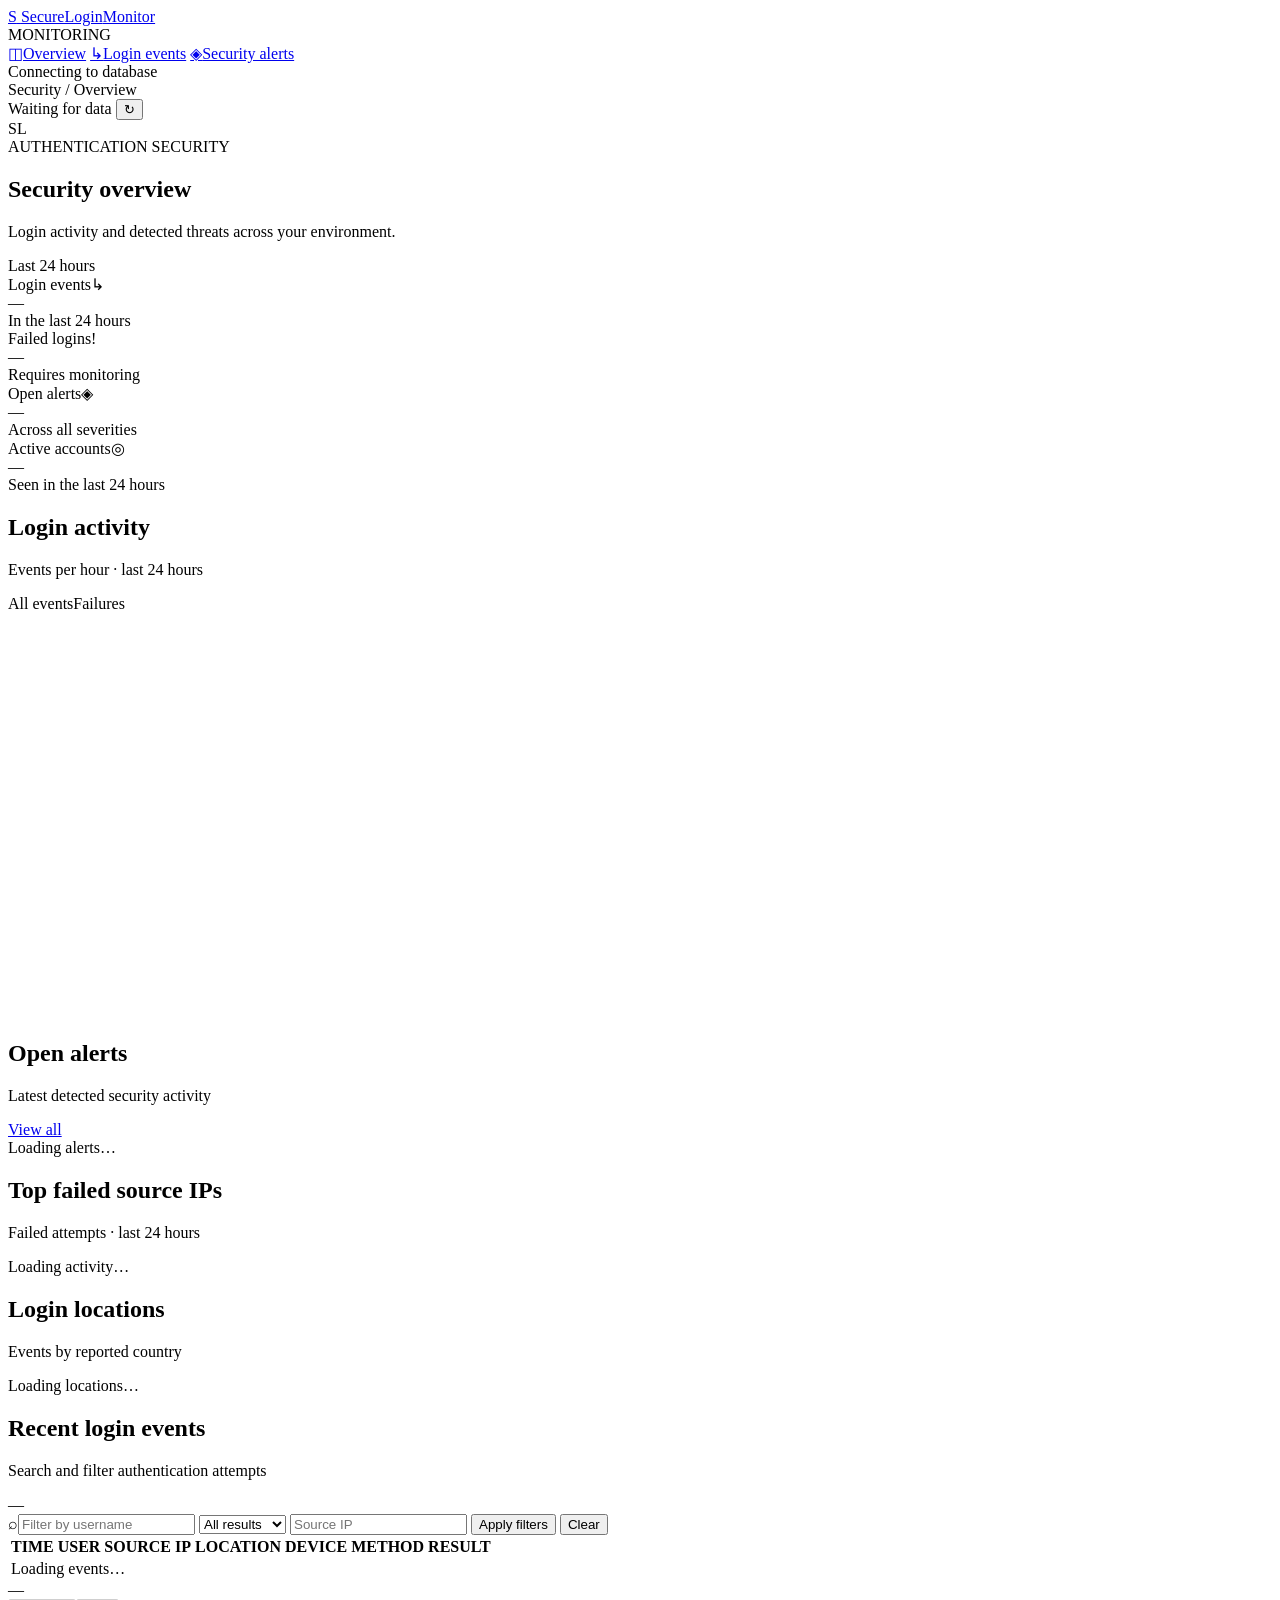
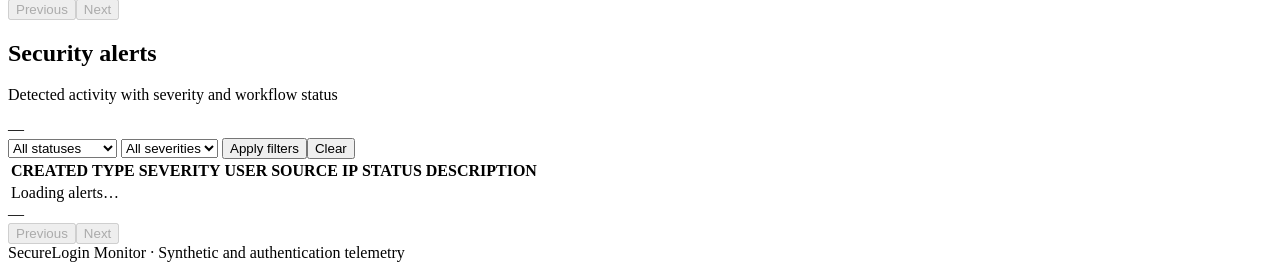
==== dashboard/index.html @ a970d014 "Add sample data, detection rules, FastAPI, and dashboard. Connect PostgreSQL login events through ru" ====
<!doctype html>
<html lang="en">
<head>
  <meta charset="utf-8">
  <meta name="viewport" content="width=device-width, initial-scale=1">
  <meta name="theme-color" content="#0a1119">
  <title>SecureLogin Monitor</title>
  <link rel="stylesheet" href="/styles.css?v=2">
</head>
<body>
  <div class="app-shell">
    <aside class="sidebar">
      <a class="brand" href="/" aria-label="SecureLogin Monitor home">
        <span class="brand-mark">S</span>
        <span>SecureLogin<span class="brand-muted">Monitor</span></span>
      </a>
      <div class="side-label">MONITORING</div>
      <a class="nav-link active" href="#overview"><span class="nav-icon">◫</span>Overview</a>
      <a class="nav-link" href="#events"><span class="nav-icon">↳</span>Login events</a>
      <a class="nav-link" href="#alerts"><span class="nav-icon">◈</span>Security alerts</a>
      <div class="sidebar-bottom">
        <span class="live-dot"></span>
        <span id="connection-label">Connecting to database</span>
      </div>
    </aside>

    <main class="main-content" id="overview">
      <header class="topbar">
        <div class="breadcrumb">Security <span>/</span> Overview</div>
        <div class="topbar-right">
          <span class="updated-label" id="last-updated">Waiting for data</span>
          <button class="icon-button" id="refresh-button" title="Refresh dashboard" aria-label="Refresh dashboard">↻</button>
          <div class="avatar" title="Local workspace">SL</div>
        </div>
      </header>

      <section class="page-heading">
        <div>
          <div class="eyebrow">AUTHENTICATION SECURITY</div>
          <h1>Security overview</h1>
          <p>Login activity and detected threats across your environment.</p>
        </div>
        <div class="range-pill"><span class="range-dot"></span>Last 24 hours</div>
      </section>

      <section class="kpi-grid" aria-label="Key metrics">
        <article class="kpi-card"><div class="kpi-top"><span>Login events</span><span class="kpi-icon blue">↳</span></div><div class="kpi-value" id="kpi-events">—</div><div class="kpi-foot">In the last 24 hours</div></article>
        <article class="kpi-card"><div class="kpi-top"><span>Failed logins</span><span class="kpi-icon red">!</span></div><div class="kpi-value" id="kpi-failures">—</div><div class="kpi-foot"><span class="status-dot red-dot"></span>Requires monitoring</div></article>
        <article class="kpi-card"><div class="kpi-top"><span>Open alerts</span><span class="kpi-icon amber">◈</span></div><div class="kpi-value" id="kpi-alerts">—</div><div class="kpi-foot" id="kpi-severity">Across all severities</div></article>
        <article class="kpi-card"><div class="kpi-top"><span>Active accounts</span><span class="kpi-icon green">◎</span></div><div class="kpi-value" id="kpi-users">—</div><div class="kpi-foot">Seen in the last 24 hours</div></article>
      </section>

      <section class="content-grid">
        <article class="panel activity-panel">
          <div class="panel-heading"><div><h2>Login activity</h2><p>Events per hour · last 24 hours</p></div><div class="legend"><span><i class="legend-success"></i>All events</span><span><i class="legend-failed"></i>Failures</span></div></div>
          <div class="chart-wrap"><svg id="activity-chart" viewBox="0 0 720 230" role="img" aria-label="Login events by hour"></svg></div>
        </article>
        <article class="panel alerts-panel" id="alerts">
          <div class="panel-heading"><div><h2>Open alerts</h2><p>Latest detected security activity</p></div><a class="text-link" href="#all-alerts">View all</a></div>
          <div id="alerts-list" class="alert-list"><div class="empty-state">Loading alerts…</div></div>
        </article>
        <article class="panel ips-panel">
          <div class="panel-heading"><div><h2>Top failed source IPs</h2><p>Failed attempts · last 24 hours</p></div></div>
          <div id="ip-bars" class="bar-list"><div class="empty-state">Loading activity…</div></div>
        </article>
        <article class="panel countries-panel">
          <div class="panel-heading"><div><h2>Login locations</h2><p>Events by reported country</p></div></div>
          <div id="country-bars" class="bar-list"><div class="empty-state">Loading locations…</div></div>
        </article>
      </section>

      <section class="panel events-panel" id="events">
        <div class="panel-heading events-heading"><div><h2>Recent login events</h2><p>Search and filter authentication attempts</p></div><span class="result-count" id="event-count">—</span></div>
        <form id="filters" class="filter-row">
          <label class="search-field"><span>⌕</span><input id="filter-username" type="search" placeholder="Filter by username" maxlength="100"></label>
          <select id="filter-status" aria-label="Filter by status"><option value="">All results</option><option value="SUCCESS">Successful</option><option value="FAILED">Failed</option></select>
          <input id="filter-ip" type="text" placeholder="Source IP" aria-label="Filter by source IP">
          <button class="filter-button" type="submit">Apply filters</button>
          <button class="clear-button" id="clear-filters" type="button">Clear</button>
        </form>
        <div class="table-scroll">
          <table>
            <thead><tr><th>TIME</th><th>USER</th><th>SOURCE IP</th><th>LOCATION</th><th>DEVICE</th><th>METHOD</th><th>RESULT</th></tr></thead>
            <tbody id="events-table"><tr><td colspan="7" class="empty-state">Loading events…</td></tr></tbody>
          </table>
        </div>
        <div class="table-footer"><span id="pagination-label">—</span><div><button class="page-button" id="previous-page" disabled>Previous</button><button class="page-button" id="next-page" disabled>Next</button></div></div>
      </section>
      <section class="panel events-panel all-alerts-panel" id="all-alerts">
        <div class="panel-heading events-heading"><div><h2>Security alerts</h2><p>Detected activity with severity and workflow status</p></div><span class="result-count" id="alert-count">—</span></div>
        <form id="alert-filters" class="filter-row">
          <select id="alert-status-filter" aria-label="Filter alerts by status"><option value="">All statuses</option><option value="OPEN">Open</option><option value="ACKNOWLEDGED">Acknowledged</option><option value="RESOLVED">Resolved</option><option value="FALSE_POSITIVE">False positive</option></select>
          <select id="alert-severity-filter" aria-label="Filter alerts by severity"><option value="">All severities</option><option value="CRITICAL">Critical</option><option value="HIGH">High</option><option value="MEDIUM">Medium</option><option value="LOW">Low</option></select>
          <button class="filter-button" type="submit">Apply filters</button><button class="clear-button" id="clear-alert-filters" type="button">Clear</button>
        </form>
        <div class="table-scroll"><table><thead><tr><th>CREATED</th><th>TYPE</th><th>SEVERITY</th><th>USER</th><th>SOURCE IP</th><th>STATUS</th><th>DESCRIPTION</th></tr></thead><tbody id="alerts-table"><tr><td colspan="7" class="empty-state">Loading alerts…</td></tr></tbody></table></div>
        <div class="table-footer"><span id="alert-pagination-label">—</span><div><button class="page-button" id="previous-alert-page" disabled>Previous</button><button class="page-button" id="next-alert-page" disabled>Next</button></div></div>
      </section>
      <footer>SecureLogin Monitor <span>·</span> Synthetic and authentication telemetry</footer>
    </main>
  </div>
  <script src="/app.js?v=2" defer></script>
</body>
</html>
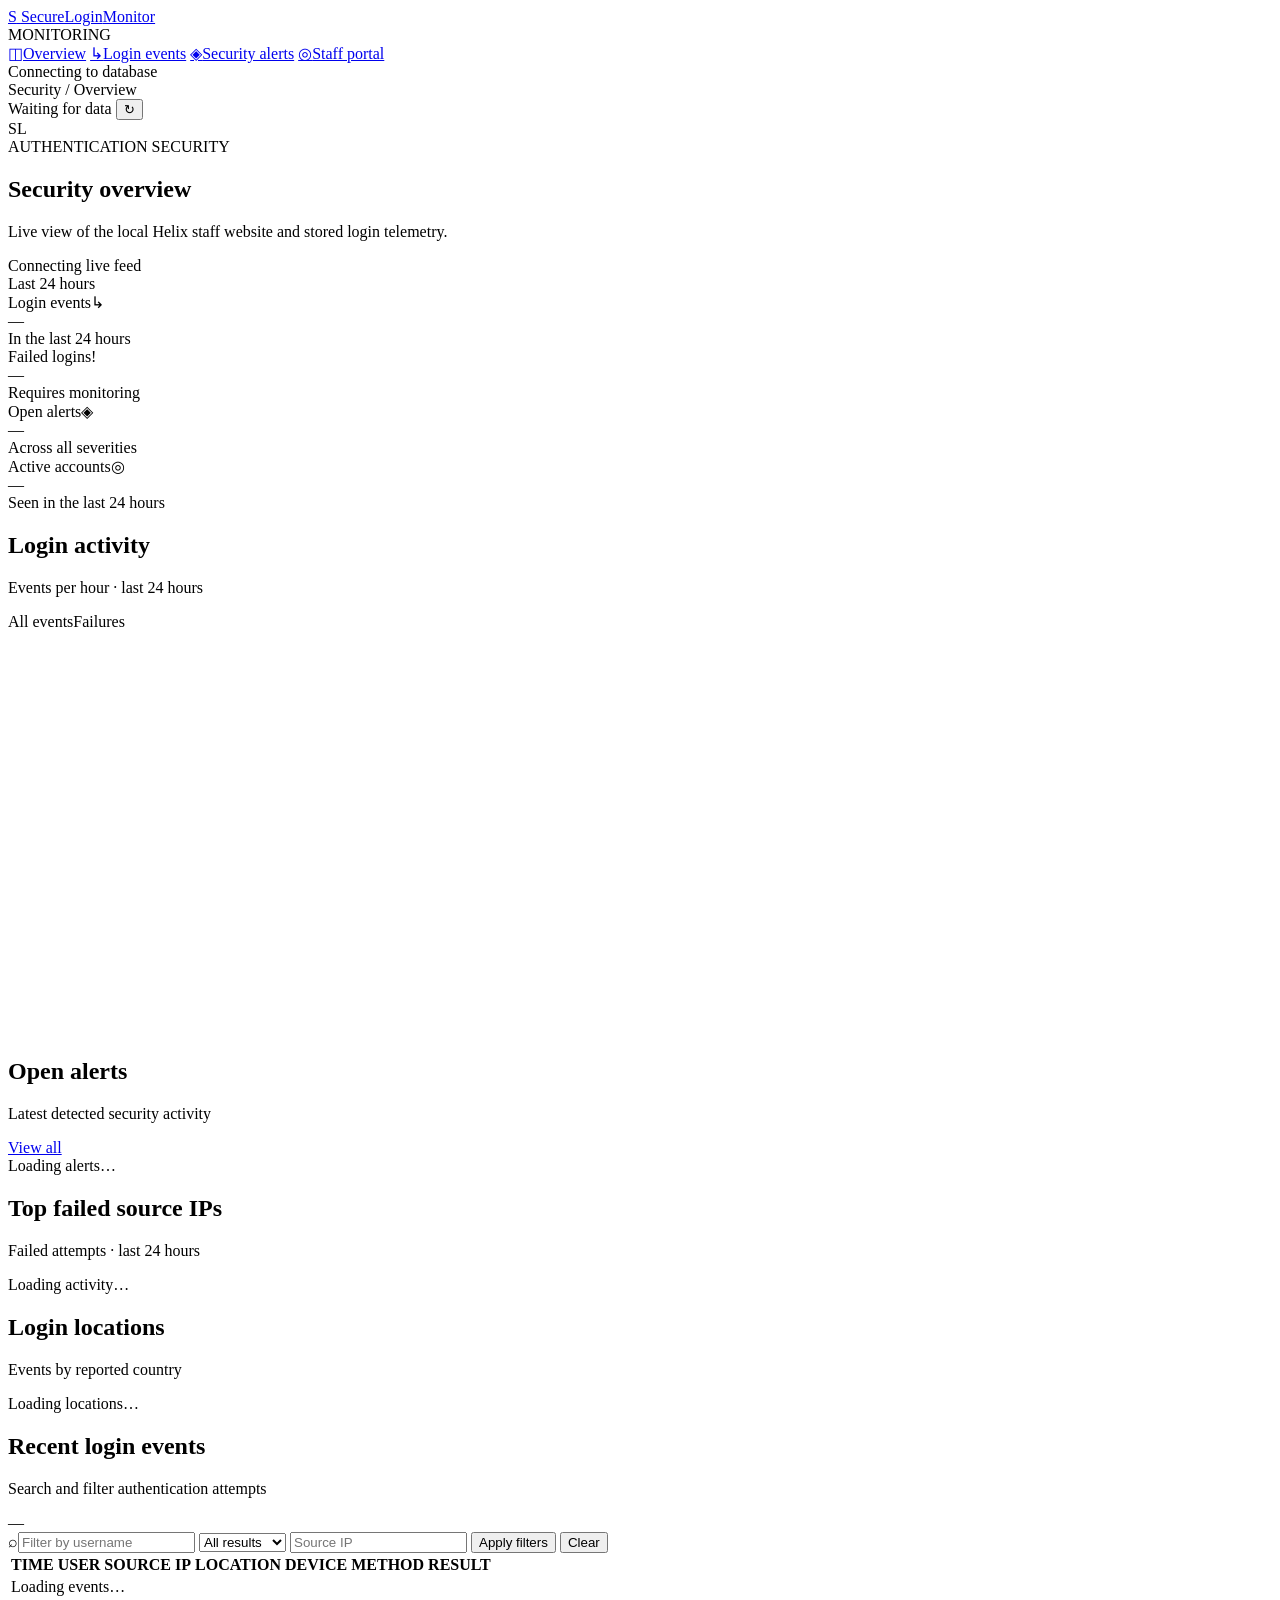
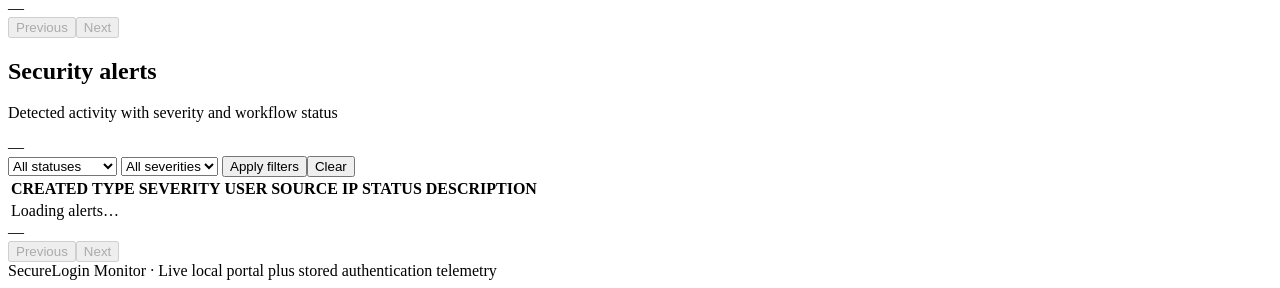
==== commit d078dc27: "Stream staff-portal logins into a live dashboard. Host a local website that writes real authenticati" ====
--- a/dashboard/index.html
+++ b/dashboard/index.html
@@ -5,7 +5,7 @@
   <meta name="viewport" content="width=device-width, initial-scale=1">
   <meta name="theme-color" content="#0a1119">
   <title>SecureLogin Monitor</title>
-  <link rel="stylesheet" href="/styles.css?v=2">
+  <link rel="stylesheet" href="/styles.css?v=3">
 </head>
 <body>
   <div class="app-shell">
@@ -18,6 +18,7 @@
       <a class="nav-link active" href="#overview"><span class="nav-icon">◫</span>Overview</a>
       <a class="nav-link" href="#events"><span class="nav-icon">↳</span>Login events</a>
       <a class="nav-link" href="#alerts"><span class="nav-icon">◈</span>Security alerts</a>
+      <a class="nav-link" href="/portal/" target="_blank" rel="noopener"><span class="nav-icon">◎</span>Staff portal</a>
       <div class="sidebar-bottom">
         <span class="live-dot"></span>
         <span id="connection-label">Connecting to database</span>
@@ -38,9 +39,12 @@
         <div>
           <div class="eyebrow">AUTHENTICATION SECURITY</div>
           <h1>Security overview</h1>
-          <p>Login activity and detected threats across your environment.</p>
+          <p>Live view of the local Helix staff website and stored login telemetry.</p>
         </div>
-        <div class="range-pill"><span class="range-dot"></span>Last 24 hours</div>
+        <div class="heading-pills">
+          <div class="range-pill live-pill" id="live-pill"><span class="range-dot"></span>Connecting live feed</div>
+          <div class="range-pill"><span class="range-dot"></span>Last 24 hours</div>
+        </div>
       </section>
 
       <section class="kpi-grid" aria-label="Key metrics">
@@ -96,9 +100,9 @@
         <div class="table-scroll"><table><thead><tr><th>CREATED</th><th>TYPE</th><th>SEVERITY</th><th>USER</th><th>SOURCE IP</th><th>STATUS</th><th>DESCRIPTION</th></tr></thead><tbody id="alerts-table"><tr><td colspan="7" class="empty-state">Loading alerts…</td></tr></tbody></table></div>
         <div class="table-footer"><span id="alert-pagination-label">—</span><div><button class="page-button" id="previous-alert-page" disabled>Previous</button><button class="page-button" id="next-alert-page" disabled>Next</button></div></div>
       </section>
-      <footer>SecureLogin Monitor <span>·</span> Synthetic and authentication telemetry</footer>
+      <footer>SecureLogin Monitor <span>·</span> Live local portal plus stored authentication telemetry</footer>
     </main>
   </div>
-  <script src="/app.js?v=2" defer></script>
+  <script src="/app.js?v=3" defer></script>
 </body>
 </html>
